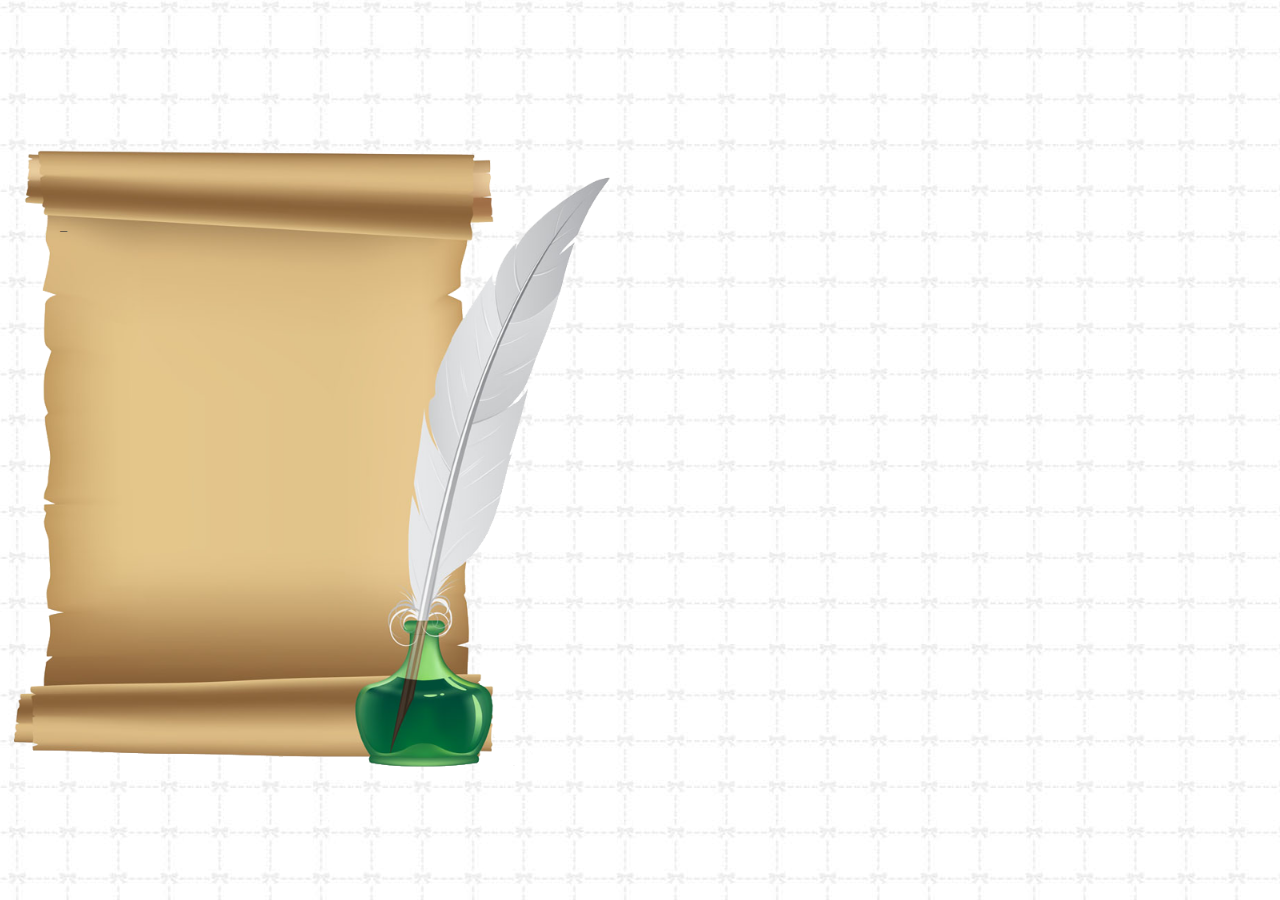
==== index.html @ d51a8b94 "Initial commit" ====
<!DOCTYPE HTML>
<html xmlns="http://www.w3.org/1999/xhtml" xml:lang="en" lang="en">
<head>
    <title>Our Love Story</title>
    <meta http-equiv="content-type" content="text/html; charset=UTF-8">
    <style type="text/css">
        @font-face {
            font-family: digit;
            src: url('digital-7_mono.ttf') format("truetype");
        }
        @font-face {
            font-family: signature-words;
            src: url('BRUSHSCI.TTF') format("truetype");
        }
    </style>
    <link href="css/default.css" type="text/css" rel="stylesheet">
    <script type="text/javascript" src="js/jquery.js"></script>
    <script type="text/javascript" src="js/garden.js"></script>
    <script type="text/javascript" src="js/functions.js"></script>
</head>

<body>
<div id="mainDiv">
    <div id="content">
        <div id="codes">
            <div class="code">
                <span class="comments">/**</span><br/>
                <span class="space"/><span class="comments">* XiaoWei, We are both programmers,</span><br/>
                <span class="space"/><span class="comments">* so I write some code to remember our story.</span><br/>
                <span class="space"/><span class="comments">*/</span><br/>
                Boy i = <span class="keyword">new</span> Boy(<span class="string">"XiaoAn"</span>);<br />
            </div>
            <div class="code">
                <span class="comments">/**</span><br/>
                <span class="space"/><span class="comments">* Next, Honkong</span><br/>
            </div>
        </div>

        <div id="loveHeart">
            <canvas id="garden"></canvas>
            <div id="words">
                <div id="messages">
                    XiaoWei, I have fallen in love with you for
                    <div id="elapseClock"></div>
                </div>
                <div id="loveu">
                    Love u forever and ever.<br/>
                    <div class="signature">- XiaoAn</div>
                </div>
            </div>
        </div>
    </div>
    <div id="copyright">
        <!--Inspired by <a href="http://www.openrise.com/lab/FlowerPower/">FlowerPower</a> project.<br/>-->
        <!--Copyright © 2011 <a href='http://hackerzhou.me'>hackerzhou.me</a> 2009-2011-->
    </div>
</div>
<script type="text/javascript">
    var offsetX = $("#loveHeart").width() / 2;
    var offsetY = $("#loveHeart").height() / 2 - 55;
    var displayMode = 1;
    var together = new Date();
    together.setFullYear(2013, 10, 22);
    together.setHours(20);
    together.setMinutes(0);
    together.setSeconds(0);
    together.setMilliseconds(0);

    $("#loveHeart").click(function () {
        displayMode *= -1;
        timeElapse(together, displayMode);
    });

    if (!document.createElement('canvas').getContext) {
        var msg = document.createElement("div");
        msg.id = "errorMsg";
        msg.innerHTML = "Your browser doesn't support HTML5!<br/>Recommend use Chrome 14+/IE 9+/Firefox 7+/Safari 4+";
        document.body.appendChild(msg);
        $("#code").css("display", "none");
        $("#copyright").css("position", "absolute");
        $("#copyright").css("bottom", "10px");
        document.execCommand("stop");
    } else {
        setTimeout(function () {
            adjustWordsPosition();
            startHeartAnimation();
        }, 5000);

        timeElapse(together, displayMode);
        setInterval(function () {
            timeElapse(together, displayMode);
        }, 500);

        adjustCodePosition();
        $('.code').each(function () {
            $(this).hide();
        });
        typewriter(0, $('.code').length);
    }
</script>
<audio src="Right Here Waiting.mp3" loop="ture" autoplay></audio>
</body>
</html>
---- css/default.css ----
body {
    margin: 0;
    padding: 0;
    background: url("../img/back.jpg");
    font-size: 12px;
    overflow: auto
}

#mainDiv {
    width: 100%;
    height: 100%
}

#loveHeart {
    float: left;
    width: 750px;
    height: 700px;
}

#garden {
    width: 100%;
    height: 100%
}

#elapseClock {
    text-align: right;
    font-size: 18px;
    margin-top: 10px;
    margin-bottom: 10px
}

#words {
    font-family: "signature-words", "sans-serif";
    width: 505px;
    font-size: 30px;
    color: #666
}

#messages {
    display: none;
}

#elapseClock .digit {
    font-family: "digit";
    font-size: 36px
}

#loveu {
    font-family: "signature-words", "sans-serif";
    padding: 5px;
    font-size: 28px;
    margin-top: 50px;
    margin-right: 120px;
    text-align: right;
    display: none
}

#loveu .signature {
    margin-top: 10px;
    font-size: 20px;
    font-family: "signature-words", "sans-serif";
    font-style: italic;
}

#codes {
    float: left;
    width: 550px;
    height: 600px;
    padding-left: 50px;
    padding-top: 70px;
    color: #333;
    font-family: "Consolas", "Monaco", "Bitstream Vera Sans Mono", "Courier New", "sans-serif";
    font-size: 12px;
    background: url("../img/code.png") no-repeat;
    background-size: 100%;
}

.code .string {
    color: #2a36ff;
}

.code .keyword {
    color: #7f0055;
    font-weight: bold;
}

.code .placeholder {
    margin-left: 15px;
}

.code .space {
    margin-left: 7px;
}

.code .comments {
    color: #3f7f5f;
}

#copyright {
    margin-top: 10px;
    text-align: center;
    width: 100%;
    color: #666
}

#errorMsg {
    width: 100%;
    text-align: center;
    font-size: 24px;
    position: absolute;
    top: 100px;
    left: 0
}

#copyright a {
    color: #666
}
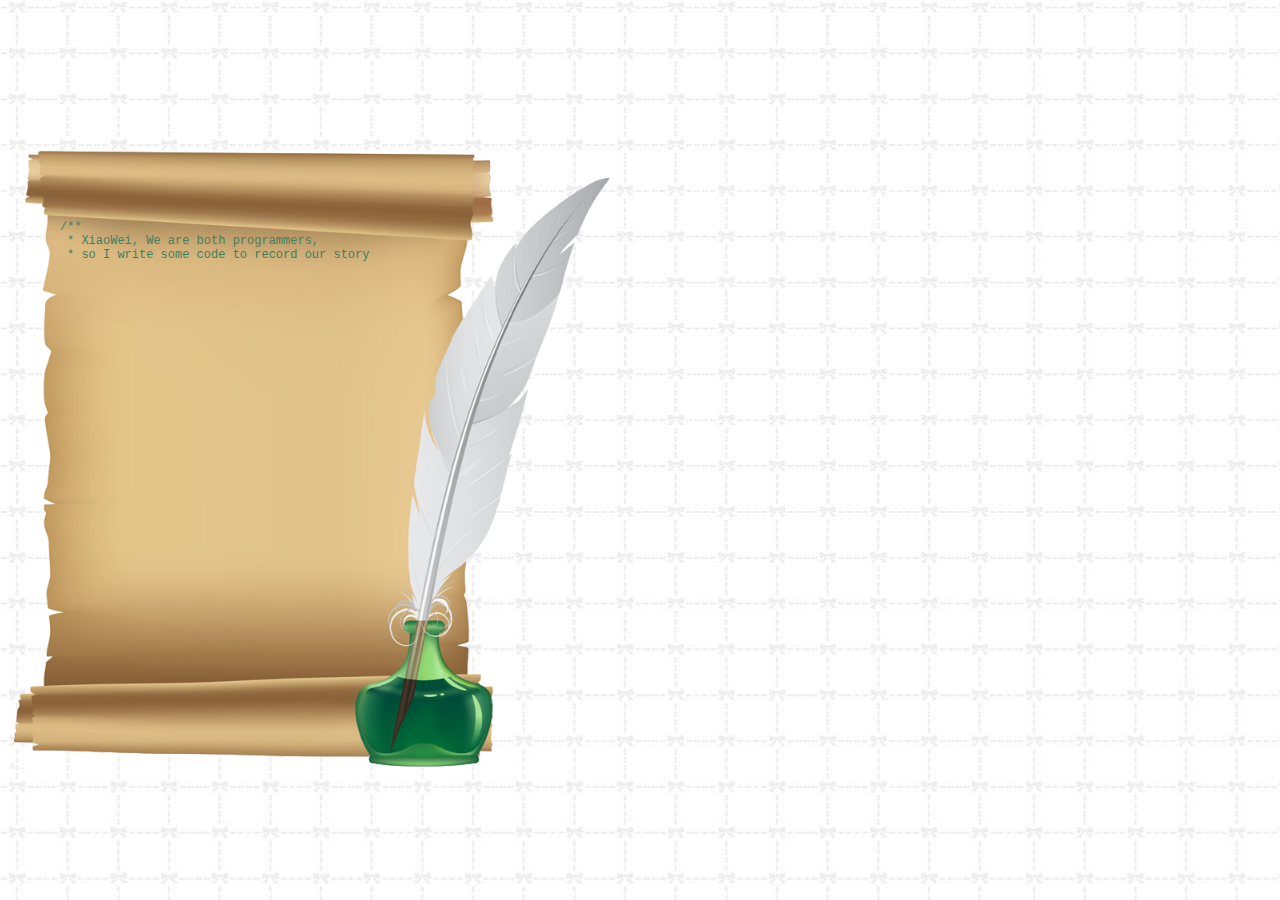
==== commit 9af97776: "update index.html" ====
--- a/index.html
+++ b/index.html
@@ -26,13 +26,42 @@
             <div class="code">
                 <span class="comments">/**</span><br/>
                 <span class="space"/><span class="comments">* XiaoWei, We are both programmers,</span><br/>
-                <span class="space"/><span class="comments">* so I write some code to remember our story.</span><br/>
+                <span class="space"/><span class="comments">* so I write some code to record our story.</span><br/>
                 <span class="space"/><span class="comments">*/</span><br/>
                 Boy i = <span class="keyword">new</span> Boy(<span class="string">"XiaoAn"</span>);<br />
+                Girl u = <span class="keyword">new</span> Girl(<span class="string">"XiaoWei"</span>);<br />
+                <span class="comments">// Oct 22, 2013, I told you I love you.</span><br />
+                Heart heart = i.love(u);<br />
+                <span class="comments">// Luckily, You accepted and became my girlfriend eversince. </span><br />
+                u.accepted(heart); <br />
+                <br />
+                <span class="comments">/** </span><br/>
+                <span class="space"/><span class="comments">* In April 2015, I went to ShenZhen.</span><br/>
+                <span class="space"/><span class="comments">* And would stay there 3 months.</span><br/>
+                <span class="space"/><span class="comments">* I missed u every day. </span><br/>
+                <span class="space"/><span class="comments">*/ </span><br/>
+                <span class="keyword">if</span> (<span class="keyword">new</span> Date() == 'April 2015') { <br/>
+                <span class="space"/><span class="space"/><span class="space"/><span class="space"/><span class="keyword">boolean</span> go_ShenZhen = <span class="keyword">true</span>;<br/>
+                <span class="space"/><span class="space"/><span class="space"/><span class="space"/><span class="keyword">while</span> (go_ShenZhen) { <br/>
+                <span class="space"/><span class="space"/><span class="space"/><span class="space"/><span class="space"/><span class="space"/><span class="space"/><span class="space"/>i.miss(u);<br />
+                <span class="space"/><span class="space"/><span class="space"/><span class="space"/><span class="space"/><span class="space"/><span class="space"/><span class="space"/><span class="comments">// You missed me very much and cry sometimes! </span><br />
+                <span class="space"/><span class="space"/><span class="space"/><span class="space"/><span class="space"/><span class="space"/><span class="space"/><span class="space"/>u.cryAndMiss(i); <br />
+                <span class="space"/><span class="space"/><span class="space"/><span class="space"/><span class="space"/><span class="space"/><span class="space"/><span class="space"/><span class="comments">// I am so sorry to u! </span><br />
+                <span class="space"/><span class="space"/><span class="space"/><span class="space"/><span class="space"/><span class="space"/><span class="space"/><span class="space"/>i.sorryAndMiss(u);<br />
+                <span class="space"/><span class="space"/><span class="space"/><span class="space"/><span class="space"/><span class="space"/><span class="space"/><span class="space"/><span class="comments">// I went back home in June 2015. </span><br />
+                <span class="space"/><span class="space"/><span class="space"/><span class="space"/><span class="space"/><span class="space"/><span class="space"/><span class="space"/><span class="keyword">if</span> (<span class="keyword">new</span> Date() == 'April 2015')<br/>
+                <span class="space"/><span class="space"/><span class="space"/><span class="space"/><span class="space"/><span class="space"/><span class="space"/><span class="space"/><span class="space"/><span class="space"/><span class="space"/><span class="space"/><span class="keyword">break</span>;<br />
+                <span class="space"/><span class="space"/><span class="space"/><span class="space"/>}<br/>
+                }<br />
+                <span class="comments">// Since then, i never want to leave you again. </span><br />
+                <span class="comments">// And use my heart to take care of u and our love. </span><br />
+                i.takeCareOf(u);<br />
             </div>
             <div class="code">
                 <span class="comments">/**</span><br/>
                 <span class="space"/><span class="comments">* Next, Honkong</span><br/>
+
+                We we = new We(i, u);
             </div>
         </div>
 
@@ -98,6 +127,6 @@
         typewriter(0, $('.code').length);
     }
 </script>
-<audio src="Right Here Waiting.mp3" loop="ture" autoplay></audio>
+<audio src="I Love You.mp3.bac" loop="ture" autoplay></audio>
 </body>
 </html>
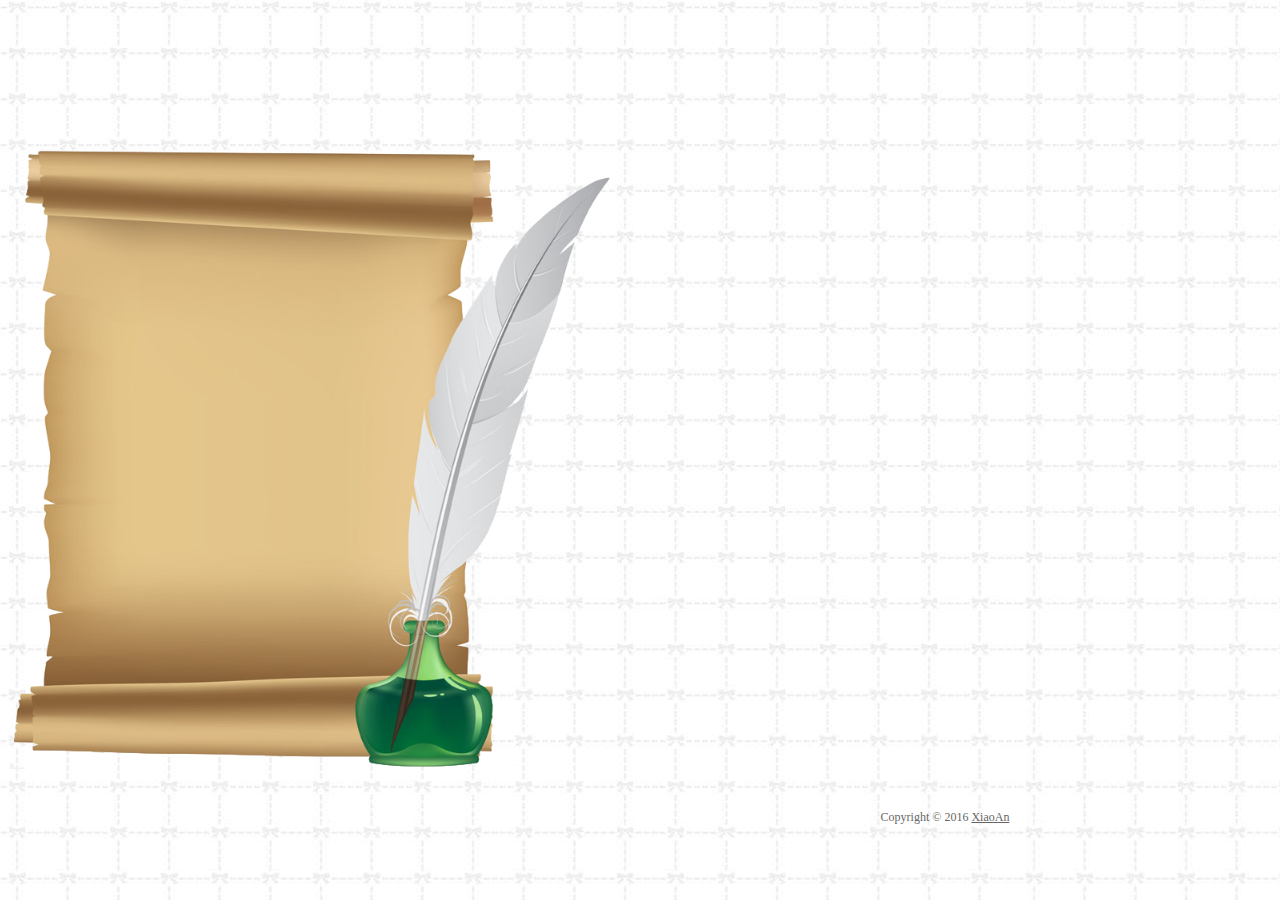
==== commit 25dc239e: "release v1" ====
--- a/index.html
+++ b/index.html
@@ -41,27 +41,74 @@
                 <span class="space"/><span class="comments">* I missed u every day. </span><br/>
                 <span class="space"/><span class="comments">*/ </span><br/>
                 <span class="keyword">if</span> (<span class="keyword">new</span> Date() == 'April 2015') { <br/>
-                <span class="space"/><span class="space"/><span class="space"/><span class="space"/><span class="keyword">boolean</span> go_ShenZhen = <span class="keyword">true</span>;<br/>
-                <span class="space"/><span class="space"/><span class="space"/><span class="space"/><span class="keyword">while</span> (go_ShenZhen) { <br/>
-                <span class="space"/><span class="space"/><span class="space"/><span class="space"/><span class="space"/><span class="space"/><span class="space"/><span class="space"/>i.miss(u);<br />
-                <span class="space"/><span class="space"/><span class="space"/><span class="space"/><span class="space"/><span class="space"/><span class="space"/><span class="space"/><span class="comments">// You missed me very much and cry sometimes! </span><br />
-                <span class="space"/><span class="space"/><span class="space"/><span class="space"/><span class="space"/><span class="space"/><span class="space"/><span class="space"/>u.cryAndMiss(i); <br />
-                <span class="space"/><span class="space"/><span class="space"/><span class="space"/><span class="space"/><span class="space"/><span class="space"/><span class="space"/><span class="comments">// I am so sorry to u! </span><br />
-                <span class="space"/><span class="space"/><span class="space"/><span class="space"/><span class="space"/><span class="space"/><span class="space"/><span class="space"/>i.sorryAndMiss(u);<br />
-                <span class="space"/><span class="space"/><span class="space"/><span class="space"/><span class="space"/><span class="space"/><span class="space"/><span class="space"/><span class="comments">// I went back home in June 2015. </span><br />
-                <span class="space"/><span class="space"/><span class="space"/><span class="space"/><span class="space"/><span class="space"/><span class="space"/><span class="space"/><span class="keyword">if</span> (<span class="keyword">new</span> Date() == 'April 2015')<br/>
-                <span class="space"/><span class="space"/><span class="space"/><span class="space"/><span class="space"/><span class="space"/><span class="space"/><span class="space"/><span class="space"/><span class="space"/><span class="space"/><span class="space"/><span class="keyword">break</span>;<br />
-                <span class="space"/><span class="space"/><span class="space"/><span class="space"/>}<br/>
+                <span class="placeholder"/><span class="keyword">boolean</span> go_ShenZhen = <span class="keyword">true</span>;<br/>
+                <span class="placeholder"/><span class="keyword">while</span> (go_ShenZhen) { <br/>
+                <span class="placeholder"/><span class="placeholder"/>i.miss(u);<br />
+                <span class="placeholder"/><span class="placeholder"/><span class="comments">// You missed me very much and cry sometimes! </span><br />
+                <span class="placeholder"/><span class="placeholder"/>u.cryAndMiss(i); <br />
+                <span class="placeholder"/><span class="placeholder"/><span class="comments">// I am so sorry to u! </span><br />
+                <span class="placeholder"/><span class="placeholder"/>i.sorryAndMiss(u);<br />
+                <span class="placeholder"/><span class="placeholder"/><span class="comments">// I went back home in June 2015. </span><br />
+                <span class="placeholder"/><span class="placeholder"/><span class="keyword">if</span> (<span class="keyword">new</span> Date() == 'April 2015')<br/>
+                <span class="placeholder"/><span class="placeholder"/><span class="placeholder"/>go_ShenZhen = <span class="keyword">false</span>;<br />
+                <span class="placeholder"/>}<br/>
                 }<br />
                 <span class="comments">// Since then, i never want to leave you again. </span><br />
-                <span class="comments">// And use my heart to take care of u and our love. </span><br />
+                <span class="comments">// And use my heart to take care of you and our love. </span><br />
                 i.takeCareOf(u);<br />
             </div>
             <div class="code">
                 <span class="comments">/**</span><br/>
-                <span class="space"/><span class="comments">* Next, Honkong</span><br/>
-
-                We we = new We(i, u);
+                <span class="space"/><span class="comments">* In Jan 2016, we travelled to Honkong.</span><br/>
+                <span class="space"/><span class="comments">*/</span><br/>
+                We we = <span class="keyword">new</span> We(i, u);<br/>
+                we.travelTo('Honkong');<br />
+                <span class="comments">// I bought a diamond ring to you. </span><br />
+                <span class="comments">// I felt great happiness when I took you by hands.</span><br />
+                i.buyDiamondRingTo(u);<br />
+                we.happiness();<br/>
+                <span class="comments">// Then, we played in Disney crazily.</span><br />
+                we.playIn('Disney');<br />
+                <span class="comments">// We laugh happily.</span><br />
+                we.laugh();<br />
+                <span class="comments">// This moment we in Honkong is our most beautiful memory.</span><br />
+                <span class="comments">// You are lovely, gentle and smart, You are my honey.</span><br />
+                we.back();<br />
+                <br />
+                <span class="comments">/**</span><br/>
+                <span class="space"/><span class="comments">* In Mar 2016, we graduated.</span><br/>
+                <span class="space"/><span class="comments">* We participated in the work, and embarked on a community.</span><br/>
+                <span class="space"/><span class="comments">*/</span><br/>
+                we.graduate();<br />
+                we.startWork();<br />
+                <span class="comments">// I still took my heart to you. </span><br />
+                <span class="comments">// And take care of our love carefully. </span><br />
+                i.give(u, 'heart');<br />
+                i.takeCareOf(u);<br />
+            </div>
+            <div class="code">
+                <span class="comments">/**</span><br/>
+                <span class="space"/><span class="comments">* You say that you won't be so easy to marry me.</span><br/>
+                <span class="space"/><span class="comments">* So I keep waiting and I have confidence that you will.</span><br/>
+                <span class="space"/><span class="comments">*/</span><br/>
+                <span class="keyword">boolean</span> isHesitate = <span class="keyword">true</span>;<br />
+                <span class="keyword">while</span> (isHesitate) {<br />
+                <span class="placeholder"/>i.waitFor(u);<br />
+                <span class="placeholder"/><span class="comments">// I think it is an important decision</span><br />
+                <span class="placeholder"/><span class="comments">// And you should think it over.</span><br />
+                <span class="placeholder"/>isHesitate = u.thinkOver();<br />
+                }<br />
+                <span class="comments">// After a romantic wedding, we will live happily ever after.</span><br />
+                <span class="comments">// We will live happily ever after.</span><br />
+                i.marry(u);<br />
+                i.liveHappilyWith(u);<br />
+                <br />
+                <span class="comments">// I must try my best to love you!</span><br />
+                <span class="comments">// Now, I have to work hard and fight for success.</span><br />
+                <span class="comments">// So please marry to me......</span><br />
+            </div>
+            <div id="heart_live">
+                <iframe frameborder="0" scrolling="no" src="heart.html" width="300px" height="300px"></iframe>
             </div>
         </div>
 
@@ -80,8 +127,7 @@
         </div>
     </div>
     <div id="copyright">
-        <!--Inspired by <a href="http://www.openrise.com/lab/FlowerPower/">FlowerPower</a> project.<br/>-->
-        <!--Copyright © 2011 <a href='http://hackerzhou.me'>hackerzhou.me</a> 2009-2011-->
+        Copyright © 2016 <a href='http://xiaoanhome.com/'>XiaoAn</a>
     </div>
 </div>
 <script type="text/javascript">
@@ -124,9 +170,10 @@
         $('.code').each(function () {
             $(this).hide();
         });
+        $('#heart_live').hide();
         typewriter(0, $('.code').length);
     }
 </script>
-<audio src="I Love You.mp3.bac" loop="ture" autoplay></audio>
+<audio src="I Love You.mp3" loop="ture" autoplay></audio>
 </body>
 </html>
--- a/css/default.css
+++ b/css/default.css
@@ -114,4 +114,8 @@
 
 #copyright a {
     color: #666
+}
+
+#heart_live {
+    text-align: center;
 }